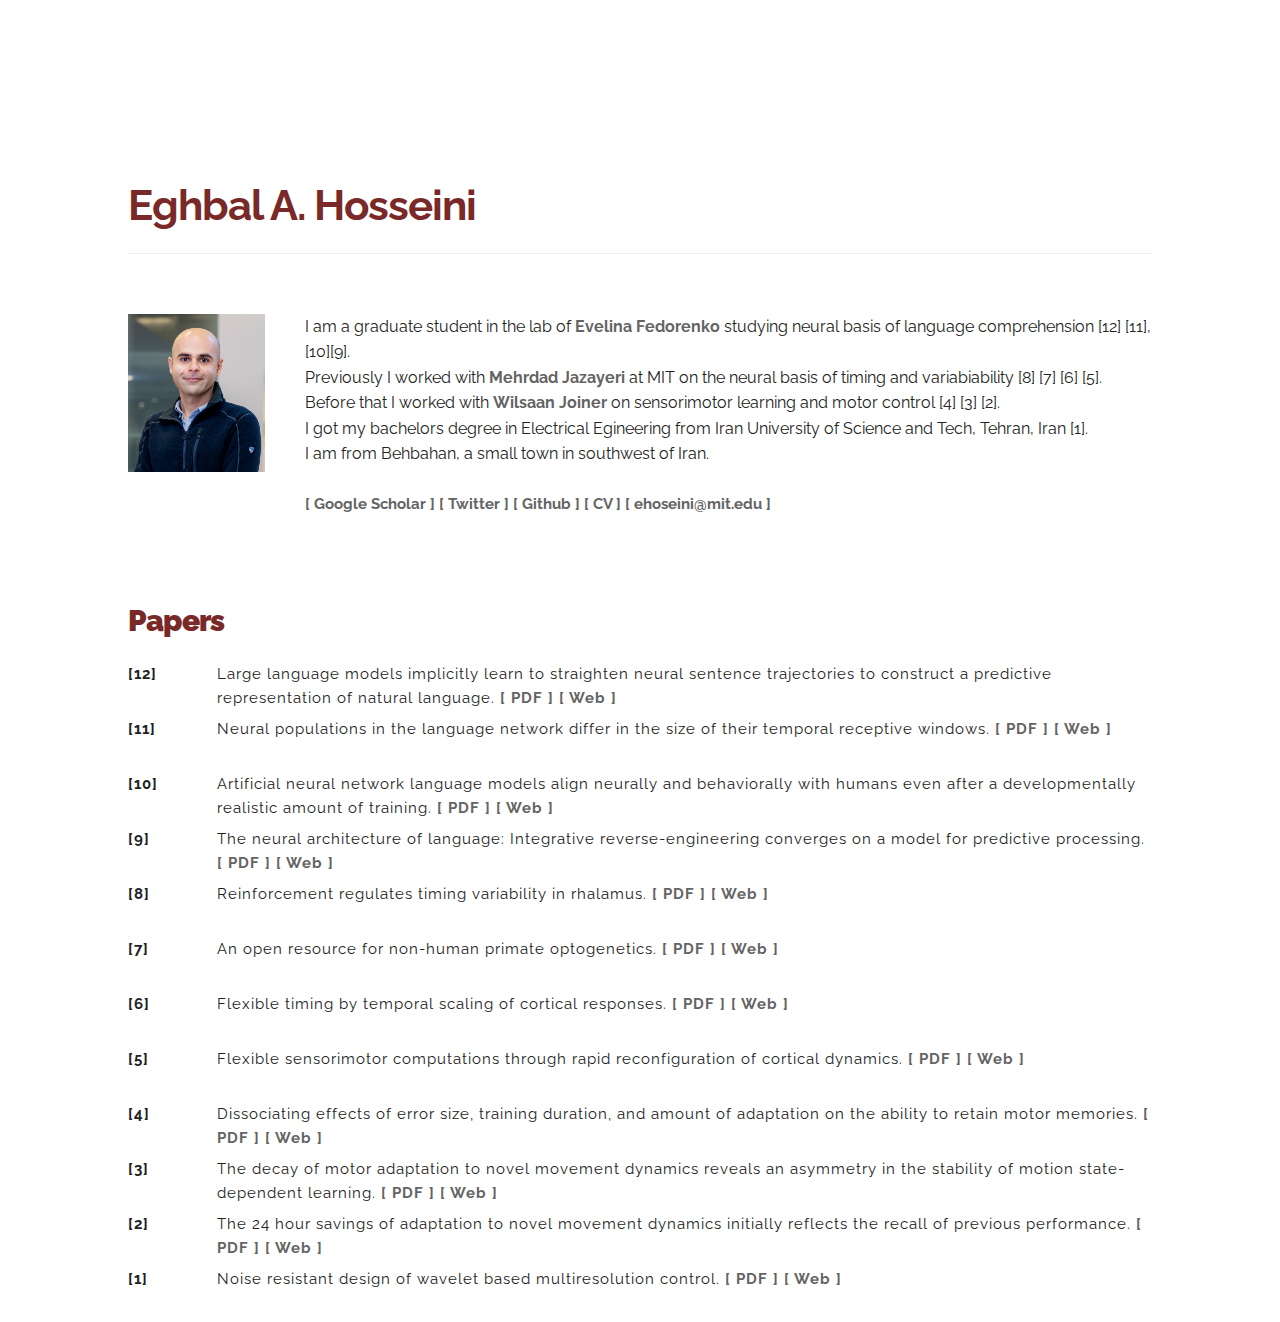
==== index.html @ d6a22d2b "bugfix" ====
<!DOCTYPE html>
<html lang="en">
<head>

  <!-- Basic Page Needs
  –––––––––––––––––––––––––––––––––––––––––––––––––– -->
  <meta charset="utf-8">
  <title>E.H.</title>
  <meta name="description" content="">
  <meta name="author" content="">

  <!-- Mobile Specific Metas
  –––––––––––––––––––––––––––––––––––––––––––––––––– -->
  <meta name="viewport" content="width=device-width, initial-scale=1">

  <!-- FONT
  –––––––––––––––––––––––––––––––––––––––––––––––––– -->
  <link href='//fonts.googleapis.com/css?family=Raleway:400,300,600' rel='stylesheet' type='text/css'>

  <!-- CSS
  –––––––––––––––––––––––––––––––––––––––––––––––––– -->
  <link rel="stylesheet" href="css/normalize.css">
  <link rel="stylesheet" href="css/skeleton.css">
  <link rel="stylesheet" href="css/custom.css">

  <!-- Scripts
  –––––––––––––––––––––––––––––––––––––––––––––––––– -->
  <script src="//ajax.googleapis.com/ajax/libs/jquery/2.1.1/jquery.min.js"></script>
  <script src="https://google-code-prettify.googlecode.com/svn/loader/run_prettify.js"></script>
  <link rel="stylesheet" href="css/github-prettify-theme.css">
  <script src="js/site.js"></script>

  <!-- Favicon
  –––––––––––––––––––––––––––––––––––––––––––––––––– -->
  <link rel="icon" type="image/png" href="dist/images/favicon.png">

</head>
<body class="code-snippets-visible">

  <!-- Primary Page Layout
  –––––––––––––––––––––––––––––––––––––––––––––––––– -->
 <div class="container">
    <section class="header">
      <h2 class="title">Eghbal A. Hosseini</h2>
	</section>
		<div class="docs-section" id="About me">
	 	<div class="row">
          <div class="two columns"> 
			  <img class="fix-img" style='height: 100%; width: 100%; object-fit: contain' src="images/my_pic.jpg">
		 </div>
          <div class="ten columns"><p style="font-size: 1.6rem"> I am a graduate student in the lab of <a href="https://mcgovern.mit.edu/profile/ev-fedorenko/"> <strong> Evelina Fedorenko </strong></a> studying neural basis of language comprehension &#91;12&#93 &#91;11&#93;,&#91;10&#93;&#91;9&#93;. <br>
			  Previously I worked with <a href="https://mcgovern.mit.edu/profile/mehrdad-jazayeri/"> <strong> Mehrdad Jazayeri </strong></a> at MIT on the neural basis of timing and variabiability &#91;8&#93; &#91;7&#93; &#91;6&#93; &#91;5&#93;.
			  <br> Before that I worked with <a href="https://neuroscience.ucdavis.edu/people/wilsaan-joiner"> <strong> Wilsaan Joiner</strong></a> on sensorimotor learning and motor control  &#91;4&#93; &#91;3&#93; &#91;2&#93;.<br>
			  I got my bachelors degree in Electrical Egineering from Iran University of Science and Tech, Tehran, Iran &#91;1&#93;. <br>
			  I am from Behbahan, a small town in southwest of Iran.  </p>
<!--<a href="#">anchors</a>, <strong>strong</strong>, <em>emphasis</em>, and <u>underline</u> are all obviously included -->
			  <p><a href="https://scholar.google.com/citations?user=JTZGsngAAAAJ&hl=en"> <strong> 	&#91; Google Scholar &#93; </strong> 	</a> 
			  			<a href="https://twitter.com/eghbal_hosseini"> <strong> 	&#91; Twitter &#93; </strong> 	</a> 
				  			  			<a href="https://github.com/eghbalhosseini?tab=repositories"> <strong> 	&#91; Github &#93; </strong> 	</a> 
			  		<a href="cv/CV_Eghbal-Hosseini_2024.pdf"> <strong> 	&#91; CV &#93; </strong> 	</a>
				  <a href="#"> <strong> 	&#91; ehoseini@mit.edu &#93; </strong> 	</a></p>

		 </div>
        </div>
	</div>
	<section class="section">
      <h4 class="title">Papers</h4>

		<!--<div class="section" id="Publications">
		<h2 class="title">Papers</h2> -->
	<div class="example-grid docs-example ">
		<!-- add another row here -->
				<div class="row">
			<div class="one columns"><strong> &#91;12&#93; </strong> </div>
			<div class="eleven columns">
				<p> Large language models implicitly learn to straighten neural sentence trajectories to construct a predictive  representation of natural language.
				<a href="pubs/Hosseini and Fedorenko 2023 - Large language models implicitly learn to  ... ectories to construct a predictive representation of natural language.pdf"> <strong> 	&#91; PDF &#93; </strong> 	</a>
			  			<a href="https://arxiv.org/pdf/2311.04930.pdf"> <strong> 	&#91; Web &#93; </strong> 	</a>
					</p>
			</div>
		</div>

		<div class="row">
			<div class="one columns"><strong> &#91;11&#93; </strong> </div>
			<div class="eleven columns">
				<p> Neural populations in the language network differ in the size of their temporal receptive windows.
				<a href="pubs/Regev-Fedorenko-neural populations in the language network differ in the size of their temporal receptive windows-biorxiv-2023.pdf"> <strong> 	&#91; PDF &#93; </strong> 	</a>
			  			<a href="https://www.biorxiv.org/content/10.1101/2022.12.30.522216v2"> <strong> 	&#91; Web &#93; </strong> 	</a>
					</p>
			</div>
		</div>

		<div class="row">
			<div class="one columns"><strong> &#91;10&#93; </strong> </div>
			<div class="eleven columns">
				<p> Artificial neural network language models align neurally and behaviorally with humans even after a developmentally realistic amount of training.
				<a href="pubs/Hosseini-Fedorenko-artificial neural network language models align neura ... ven after a developmentally realistic amount of training-biorxiv-2022.pdf"> <strong> 	&#91; PDF &#93; </strong> 	</a>
			  			<a href="https://www.biorxiv.org/content/10.1101/2022.12.30.522216v2"> <strong> 	&#91; Web &#93; </strong> 	</a>
					</p>
			</div>
		</div>

		<div class="row">
			<div class="one columns"><strong> &#91;9&#93; </strong> </div>
			<div class="eleven columns">
				<p> The neural architecture of language: Integrative reverse-engineering converges on a model for predictive processing. 
				<a href="pubs/Schrimpf et al.-the neural architecture of language - integrative modeling converges on predictive processing-proc natl acad sci u s a -2021.pdf"> <strong> 	&#91; PDF &#93; </strong> 	</a> 
			  			<a href="https://www.pnas.org/doi/10.1073/pnas.2105646118"> <strong> 	&#91; Web &#93; </strong> 	</a> 
					</p>
			</div>
		</div>
		<div class="row">
			<div class="one columns"> <strong> &#91;8&#93; </strong> </div>
			<div class="eleven columns">
				<p> Reinforcement regulates timing variability in rhalamus. 
									<a href="pubs/Wang et al.-reinforcement regulates timing variability in thalamus-elife-2020.pdf"> <strong> 	&#91; PDF &#93; </strong> 	</a> 
			  			<a href="reinforcement.html"> <strong> 	&#91; Web &#93; </strong> 	</a> 
				</p>
			</div>
		</div>
		<div class="row">
			<div class="one columns"> <strong> &#91;7&#93; </strong> </div>
			<div class="eleven columns">
				<p> An open resource for non-human primate optogenetics. 
									<a href="pubs/Tremblay et al.-an open resource for non-human primate optogenetics-neuron-2020.pdf"> <strong> 	&#91; PDF &#93; </strong> 	</a> 
			  			<a href="https://www.sciencedirect.com/science/article/pii/S0896627320307510?via%3Dihub"> <strong> 	&#91; Web &#93; </strong> 	</a> 
				</p>
			</div>
		</div>
		<div class="row">
				<div class="one columns"> <strong> &#91;6&#93; </strong> </div>
			<div class="eleven columns">
				<p> Flexible timing by temporal scaling of cortical responses. 
									<a href="pubs/Wang et al.-flexible timing by temporal scaling of cortical responses-nat neurosci -2018.pdf"> <strong> 	&#91; PDF &#93; </strong> 	</a> 
			  			<a href="https://www.nature.com/articles/s41593-017-0028-6"> <strong> 	&#91; Web &#93; </strong> 	</a> 
				</p>
			</div>
		</div>
		<div class="row">
			<div class="one columns"> <strong> &#91;5&#93; </strong> </div>
			<div class="eleven columns">
				<p> Flexible sensorimotor computations through rapid reconfiguration of cortical dynamics. 
									<a href="pubs/Remington et al.-flexible sensorimotor computations through rapid reconfiguration of cortical dynamics-neuron-2018.pdf"> <strong> 	&#91; PDF &#93; </strong> 	</a> 
			  			<a href="https://www.sciencedirect.com/science/article/pii/S0896627318304185?via%3Dihub"> <strong> 	&#91; Web &#93; </strong> 	</a> 
				</p>
			</div>
		</div>
		<div class="row">
			<div class="one columns"><strong> &#91;4&#93; </strong> </div>
			<div class="eleven columns">
				<p> Dissociating effects of error size, training duration, and amount of adaptation on the ability to retain motor memories. 
									<a href="pubs/Alhussein et al. 2019 - Dissociating effects of error size, training duration, and amount of adaptation on the ability to retain motor memories.pdf"> <strong> 	&#91; PDF &#93; </strong> 	</a> 
			  			<a href="https://journals.physiology.org/doi/full/10.1152/jn.00387.2018"> <strong> 	&#91; Web &#93; </strong> 	</a> 
				</p>
			</div>
		</div>
		<div class="row">
			<div class="one columns"> <strong> &#91;3&#93; </strong> </div>
			<div class="eleven columns">
				<p> The decay of motor adaptation to novel movement dynamics reveals an asymmetry in the stability of motion state-dependent learning. 
									<a href="pubs/Hosseini et al.-the decay of motor adaptation to novel movement dynamics ... e stability of motion state-dependent learning-plos comput biol -2017.pdf"> <strong> 	&#91; PDF &#93; </strong> 	</a> 
			  			<a href="https://journals.plos.org/ploscompbiol/article?id=10.1371/journal.pcbi.1005492"> <strong> 	&#91; Web &#93; </strong> 	</a> 
				</p>
			</div>
		</div>
		<div class="row">
			<div class="one columns"> <strong> &#91;2&#93; </strong> </div>
			<div class="eleven columns">
				<p> The 24 hour savings of adaptation to novel movement dynamics initially reflects the recall of previous performance. 
									<a href="pubs/Nguyen et al. 2019 - The 24-h savings of adaptation to novel movement dynamics initially reflects the recall of previous performance.pdf"> <strong> 	&#91; PDF &#93; </strong> 	</a> 
			  			<a href="https://journals.physiology.org/doi/full/10.1152/jn.00569.2018?rfr_dat=cr_pub++0pubmed&url_ver=Z39.88-2003&rfr_id=ori%3Arid%3Acrossref.org"> <strong> 	&#91; Web &#93; </strong> 	</a> 
				</p>
			</div>
		</div>
		<div class="row">
			<div class="one columns"> <strong> &#91;1&#93; </strong> </div>
			<div class="eleven columns">
				<p> Noise resistant design of wavelet based multiresolution control. 
									<a href="pubs/Hosseini and Sadjadian-noise resistant design of wavelet based multiresolution control-2015.pdf"> <strong> 	&#91; PDF &#93; </strong> 	</a> 
			  			<a href="https://ieeexplore.ieee.org/document/7172111"> <strong> 	&#91; Web &#93; </strong> 	</a> 
				</p>
			</div>
		</div>		
	</div>
	</section>
</div>

	


<!-- End Document
  –––––––––––––––––––––––––––––––––––––––––––––––––– -->
</body>
</html>
---- css/skeleton.css ----
/*
* Skeleton V2.0.4
* Copyright 2014, Dave Gamache
* www.getskeleton.com
* Free to use under the MIT license.
* http://www.opensource.org/licenses/mit-license.php
* 12/29/2014
*/


/* Table of contents
––––––––––––––––––––––––––––––––––––––––––––––––––
- Grid
- Base Styles
- Typography
- Links
- Buttons
- Forms
- Lists
- Code
- Tables
- Spacing
- Utilities
- Clearing
- Media Queries
*/


/* Grid
–––––––––––––––––––––––––––––––––––––––––––––––––– */
.container {
  position: relative;
  width: 100%;
  max-width: 960px;
  margin: 0 auto;
  padding: 0 10px;
  box-sizing: border-box; }
.column,
.columns {
  width: 100%;
  float: left;
  box-sizing: border-box; }

/* For devices larger than 400px */
@media (min-width: 400px) {
  .container {
    width: 85%;
    padding: 0; }
}

/* For devices larger than 550px */
@media (min-width: 550px) {
  .container {
    width: 80%; }
  .column,
  .columns {
    margin-left: 4%; }
  .column:first-child,
  .columns:first-child {
    margin-left: 0; }

  .one.column,
  .one.columns                    { width: 4.66666666667%; }
  .two.columns                    { width: 13.3333333333%; }
  .three.columns                  { width: 22%;            }
  .four.columns                   { width: 30.6666666667%; }
  .five.columns                   { width: 39.3333333333%; }
  .six.columns                    { width: 48%;            }
  .seven.columns                  { width: 56.6666666667%; }
  .eight.columns                  { width: 65.3333333333%; }
  .nine.columns                   { width: 74.0%;          }
  .ten.columns                    { width: 82.6666666667%; }
  .eleven.columns                 { width: 91.3333333333%; }
  .twelve.columns                 { width: 100%; margin-left: 0; }

  .one-third.column               { width: 30.6666666667%; }
  .two-thirds.column              { width: 65.3333333333%; }

  .one-half.column                { width: 48%; }

  /* Offsets */
  .offset-by-one.column,
  .offset-by-one.columns          { margin-left: 8.66666666667%; }
  .offset-by-two.column,
  .offset-by-two.columns          { margin-left: 17.3333333333%; }
  .offset-by-three.column,
  .offset-by-three.columns        { margin-left: 26%;            }
  .offset-by-four.column,
  .offset-by-four.columns         { margin-left: 34.6666666667%; }
  .offset-by-five.column,
  .offset-by-five.columns         { margin-left: 43.3333333333%; }
  .offset-by-six.column,
  .offset-by-six.columns          { margin-left: 52%;            }
  .offset-by-seven.column,
  .offset-by-seven.columns        { margin-left: 60.6666666667%; }
  .offset-by-eight.column,
  .offset-by-eight.columns        { margin-left: 69.3333333333%; }
  .offset-by-nine.column,
  .offset-by-nine.columns         { margin-left: 78.0%;          }
  .offset-by-ten.column,
  .offset-by-ten.columns          { margin-left: 86.6666666667%; }
  .offset-by-eleven.column,
  .offset-by-eleven.columns       { margin-left: 95.3333333333%; }

  .offset-by-one-third.column,
  .offset-by-one-third.columns    { margin-left: 34.6666666667%; }
  .offset-by-two-thirds.column,
  .offset-by-two-thirds.columns   { margin-left: 69.3333333333%; }

  .offset-by-one-half.column,
  .offset-by-one-half.columns     { margin-left: 52%; }

}


/* Base Styles
–––––––––––––––––––––––––––––––––––––––––––––––––– */
/* NOTE
html is set to 62.5% so that all the REM measurements throughout Skeleton
are based on 10px sizing. So basically 1.5rem = 15px :) */
html {
  font-size: 62.5%; }
body {
  font-size: 1.5em; /* currently ems cause chrome bug misinterpreting rems on body element */
  line-height: 1.6;
  font-weight: 400;
  font-family: "Raleway", "HelveticaNeue", "Helvetica Neue", Helvetica, Arial, sans-serif;
  color: #222; }


/* Typography
–––––––––––––––––––––––––––––––––––––––––––––––––– */
h1, h2, h3, h4, h5, h6 {
  margin-top: 0;
  margin-bottom: 2rem;
  font-weight: 300; }
h1 { font-size: 4.0rem; line-height: 1.2;  letter-spacing: -.1rem;}
h2 { font-size: 3.6rem; line-height: 1.25; letter-spacing: -.1rem; font-weight: 700; }
h3 { font-size: 3.0rem; line-height: 1.3;  letter-spacing: -.1rem; color: #7A2929 }
h4 { font-size: 2.4rem; line-height: 1.35; letter-spacing: -.08rem; font-weight: 900 }
h5 { font-size: 1.8rem; line-height: 1.5;  letter-spacing: -.05rem; }
h6 { font-size: 1.5rem; line-height: 1.6;  letter-spacing: 0; }

/* Larger than phablet */
@media (min-width: 550px) {
  h1 { font-size: 5.0rem; }
  h2 { font-size: 4.2rem; }
  h3 { font-size: 3.6rem; }
  h4 { font-size: 3.0rem; }
  h5 { font-size: 2.4rem; }
  h6 { font-size: 1.5rem; }
}

p {
  margin-top: 0; }


/* Links
–––––––––––––––––––––––––––––––––––––––––––––––––– */
a {
  color: #646464; }
a:link { text-decoration: none; }
a:visited { text-decoration: none; }
a:hover {
  color: #646464; }
a:active { text-decoration: none; }


/* Buttons
–––––––––––––––––––––––––––––––––––––––––––––––––– */
.button,
button,
input[type="submit"],
input[type="reset"],
input[type="button"] {
  display: inline-block;
  height: 38px;
  padding: 0 30px;
  color: #555;
  text-align: center;
  font-size: 11px;
  font-weight: 600;
  line-height: 38px;
  letter-spacing: .1rem;
  text-transform: uppercase;
  text-decoration: none;
  white-space: nowrap;
  background-color: transparent;
  border-radius: 4px;
  border: 1px solid #bbb;
  cursor: pointer;
  box-sizing: border-box; }
.button:hover,
button:hover,
input[type="submit"]:hover,
input[type="reset"]:hover,
input[type="button"]:hover,
.button:focus,
button:focus,
input[type="submit"]:focus,
input[type="reset"]:focus,
input[type="button"]:focus {
  color: #333;
  border-color: #888;
  outline: 0; }
.button.button-primary,
button.button-primary,
input[type="submit"].button-primary,
input[type="reset"].button-primary,
input[type="button"].button-primary {
  color: #FFF;
  background-color: #33C3F0;
  border-color: #33C3F0; }
.button.button-primary:hover,
button.button-primary:hover,
input[type="submit"].button-primary:hover,
input[type="reset"].button-primary:hover,
input[type="button"].button-primary:hover,
.button.button-primary:focus,
button.button-primary:focus,
input[type="submit"].button-primary:focus,
input[type="reset"].button-primary:focus,
input[type="button"].button-primary:focus {
  color: #FFF;
  background-color: #1EAEDB;
  border-color: #1EAEDB; }


/* Forms
–––––––––––––––––––––––––––––––––––––––––––––––––– */
input[type="email"],
input[type="number"],
input[type="search"],
input[type="text"],
input[type="tel"],
input[type="url"],
input[type="password"],
textarea,
select {
  height: 38px;
  padding: 6px 10px; /* The 6px vertically centers text on FF, ignored by Webkit */
  background-color: #fff;
  border: 1px solid #D1D1D1;
  border-radius: 4px;
  box-shadow: none;
  box-sizing: border-box; }
/* Removes awkward default styles on some inputs for iOS */
input[type="email"],
input[type="number"],
input[type="search"],
input[type="text"],
input[type="tel"],
input[type="url"],
input[type="password"],
textarea {
  -webkit-appearance: none;
     -moz-appearance: none;
          appearance: none; }
textarea {
  min-height: 65px;
  padding-top: 6px;
  padding-bottom: 6px; }
input[type="email"]:focus,
input[type="number"]:focus,
input[type="search"]:focus,
input[type="text"]:focus,
input[type="tel"]:focus,
input[type="url"]:focus,
input[type="password"]:focus,
textarea:focus,
select:focus {
  border: 1px solid #33C3F0;
  outline: 0; }
label,
legend {
  display: block;
  margin-bottom: .5rem;
  font-weight: 600; }
fieldset {
  padding: 0;
  border-width: 0; }
input[type="checkbox"],
input[type="radio"] {
  display: inline; }
label > .label-body {
  display: inline-block;
  margin-left: .5rem;
  font-weight: normal; }


/* Lists
–––––––––––––––––––––––––––––––––––––––––––––––––– */
ul {
  list-style: circle inside; }
ol {
  list-style: decimal inside; }
ol, ul {
  padding-left: 0;
  margin-top: 0; }
ul ul,
ul ol,
ol ol,
ol ul {
  margin: 1.5rem 0 1.5rem 3rem;
  font-size: 90%; }
li {
  margin-bottom: 1rem; }


/* Code
–––––––––––––––––––––––––––––––––––––––––––––––––– */
code {
  padding: .2rem .5rem;
  margin: 0 .2rem;
  font-size: 90%;
  white-space: nowrap;
  background: #F1F1F1;
  border: 1px solid #E1E1E1;
  border-radius: 4px; }
pre > code {
  display: block;
  padding: 1rem 1.5rem;
  white-space: pre; }


/* Tables
–––––––––––––––––––––––––––––––––––––––––––––––––– */
th,
td {
  padding: 12px 15px;
  text-align: left;
  border-bottom: 1px solid #E1E1E1; }
th:first-child,
td:first-child {
  padding-left: 0; }
th:last-child,
td:last-child {
  padding-right: 0; }


/* Spacing
–––––––––––––––––––––––––––––––––––––––––––––––––– */
button,
.button {
  margin-bottom: 1rem; }
input,
textarea,
select,
fieldset {
  margin-bottom: 1.5rem; }
pre,
blockquote,
dl,
figure,
table,
p,
ul,
ol,
form {
  margin-bottom: 2.5rem; }


/* Utilities
–––––––––––––––––––––––––––––––––––––––––––––––––– */
.u-full-width {
  width: 100%;
  box-sizing: border-box; }
.u-max-full-width {
  max-width: 100%;
  box-sizing: border-box; }
.u-pull-right {
  float: right; }
.u-pull-left {
  float: left; }


/* Misc
–––––––––––––––––––––––––––––––––––––––––––––––––– */
hr {
  margin-top: 3rem;
  margin-bottom: 3.5rem;
  border-width: 0;
  border-top: 1px solid #E1E1E1; }


/* Clearing
–––––––––––––––––––––––––––––––––––––––––––––––––– */

/* Self Clearing Goodness */
.container:after,
.row:after,
.u-cf {
  content: "";
  display: table;
  clear: both; }


/* Media Queries
–––––––––––––––––––––––––––––––––––––––––––––––––– */
/*
Note: The best way to structure the use of media queries is to create the queries
near the relevant code. For example, if you wanted to change the styles for buttons
on small devices, paste the mobile query code up in the buttons section and style it
there.
*/


/* Larger than mobile */
@media (min-width: 400px) {}

/* Larger than phablet (also point when grid becomes active) */
@media (min-width: 550px) {}

/* Larger than tablet */
@media (min-width: 750px) {}

/* Larger than desktop */
@media (min-width: 1000px) {}

/* Larger than Desktop HD */
@media (min-width: 1200px) {}
---- css/custom.css ----
.container {
  max-width: 1200px; }
.header {
  /*margin-top: 1rem; */
  text-align: left;
  font-weight: 800;
	font-size: 1.5rem;
  /*font-family: "Raleway";*/
  color: #7A2929;}

.section {
  /*margin-top: 1rem; */
  text-align: left;
  font-weight: 500;
	font-size: 1.5rem;
  /*font-family: "Raleway";*/
  color: #7A2929;}
.value-prop {
  margin-top: 1rem; }
.value-props {
  margin-top: 4rem;
  margin-bottom: 4rem; }
.docs-header {
  text-transform: uppercase;
  font-size: 1.4rem;
  letter-spacing: .2rem;
  font-weight: 400; }
.docs-section {
  border-top: 1px solid #eee;
  padding: 4rem 0;
  margin-bottom: 0;}
.value-img {
  display: block;
  text-align: center;
  margin: 2.5rem auto 0; }
.fix-img {
  display: block;
  text-align: center;
  margin: 0 rem auto 0; }
.example-grid .column,
.example-grid .columns {
  background: #FFFFFF;
  text-align: left;
  border-radius: 1px;
 /* font-size: 1.2rem;*/
  height: 40px;
  line-height: 15px;
  margin-bottom: .5rem;
/*  font-weight: 500; */
  letter-spacing: .1rem; 
 font-size: 1.5rem; /* currently ems cause chrome bug misinterpreting rems on body element */
  line-height: 1.6;
  font-weight: 400;
  font-family: "Raleway";
  color: #222;}

.pub-grid .columns {
  background: #FFFFFF;
  text-align: left;
  border-radius: 1px;
  font-size: 1.rem;
  height: 20px;
  line-height: 24px;
  margin-bottom: .5rem;
  font-weight: 500;
  letter-spacing: .1rem; }
.docs-example .row,
.docs-example.row,
.docs-example form {
  margin-bottom: 0; }
.docs-example h1,
.docs-example h2,
.docs-example h3,
.docs-example h4,
.docs-example h5,
.docs-example h6 {
  margin-bottom: 1rem; }
.heading-font-size {
  font-size: 1.2rem;
  color: #999;
  letter-spacing: normal; }
.code-example {
  margin-top: 1.5rem;
  margin-bottom: 0; }
.code-example-body {
  white-space: pre;
  word-wrap: break-word }
.example {
  position: relative; 
  margin-top: 4rem; }
.example-header {
  font-weight: 600;
  margin-top: 1.5rem;
  margin-bottom: .5rem; }
.example-description {
  margin-bottom: 1.5rem; }
.example-screenshot-wrapper {
  display: block;
  position: relative;
  overflow: hidden;
  border-radius: 6px;
  border: 1px solid #eee;
  height: 250px; }
.example-screenshot {
  width: 100%;
  height: auto; }
.example-screenshot.coming-soon {
  width: auto;
  position: absolute;
  background: #eee;
  top: 5px;
  right: 5px;
  bottom: 5px;
  left: 5px; }
.navbar {
  display: none; }

/* Larger than phone */
@media (min-width: 550px) {
  .header {
    margin-top: 18rem; }
  .value-props {
    margin-top: 9rem;
    margin-bottom: 7rem; }
  .value-img {
    margin-bottom: 1rem; }
  .example-grid .column,
  .example-grid .columns {
    margin-bottom: 1.5rem; }
  .docs-section {
    padding: 6rem 0; }
  .example-send-yourself-copy {
    float: right;
    margin-top: 12px; }
  .example-screenshot-wrapper {
    position: absolute;
    width: 48%;
    height: 100%;
    left: 0;
    max-height: none; }
}

/* Larger than tablet */
@media (min-width: 750px) {
  /* Navbar */
  .navbar + .docs-section {
    border-top-width: 0; }
  .navbar,
  .navbar-spacer {
    display: block;
    width: 100%;
    height: 6.5rem;
    background: #fff;
    z-index: 99;
    border-top: 1px solid #eee;
    border-bottom: 1px solid #eee; }
  .navbar-spacer {
    display: none; }
  .navbar > .container {
    width: 100%; }
  .navbar-list {
    list-style: none;
    margin-bottom: 0; }
  .navbar-item {
    position: relative;
    float: left;
    margin-bottom: 0; }
  .navbar-link {
    text-transform: uppercase;
    font-size: 11px;
    font-weight: 600;
    letter-spacing: .2rem;
    margin-right: 35px;
    text-decoration: none;
    line-height: 6.5rem;
    color: #222; }
  .navbar-link.active {
    color: #33C3F0; }
  .has-docked-nav .navbar {
    position: fixed;
    top: 0;
    left: 0; }
  .has-docked-nav .navbar-spacer {
    display: block; }
  /* Re-overiding the width 100% declaration to match size of % based container */
  .has-docked-nav .navbar > .container {
    width: 80%; }

  /* Popover */
  .popover.open {
    display: block;
  }
  .popover {
    display: none;
    position: absolute;
    top: 0;
    left: 0;
    background: #fff;
    border: 1px solid #eee;
    border-radius: 4px;
    top: 92%;
    left: -50%;
    -webkit-filter: drop-shadow(0 0 6px rgba(0,0,0,.1));
       -moz-filter: drop-shadow(0 0 6px rgba(0,0,0,.1));
            filter: drop-shadow(0 0 6px rgba(0,0,0,.1)); }
  .popover-item:first-child .popover-link:after, 
  .popover-item:first-child .popover-link:before {
    bottom: 100%;
    left: 50%;
    border: solid transparent;
    content: " ";
    height: 0;
    width: 0;
    position: absolute;
    pointer-events: none; }
  .popover-item:first-child .popover-link:after {
    border-color: rgba(255, 255, 255, 0);
    border-bottom-color: #fff;
    border-width: 10px;
    margin-left: -10px; }
  .popover-item:first-child .popover-link:before {
    border-color: rgba(238, 238, 238, 0);
    border-bottom-color: #eee;
    border-width: 11px;
    margin-left: -11px; }
  .popover-list {
    padding: 0;
    margin: 0;
    list-style: none; }
  .popover-item {
    padding: 0;
    margin: 0; }
  .popover-link {
    position: relative;
    color: #222;
    display: block;
    padding: 8px 20px;
    border-bottom: 1px solid #eee;
    text-decoration: none;
    text-transform: uppercase;
    font-size: 1.0rem;
    font-weight: 600;
    text-align: center;
    letter-spacing: .1rem; }
  .popover-item:first-child .popover-link {
    border-radius: 4px 4px 0 0; }
  .popover-item:last-child .popover-link {
    border-radius: 0 0 4px 4px;
    border-bottom-width: 0; }
  .popover-link:hover {
    color: #fff;
    background: #33C3F0; }
  .popover-link:hover,
  .popover-item:first-child .popover-link:hover:after {
    border-bottom-color: #33C3F0; }
}
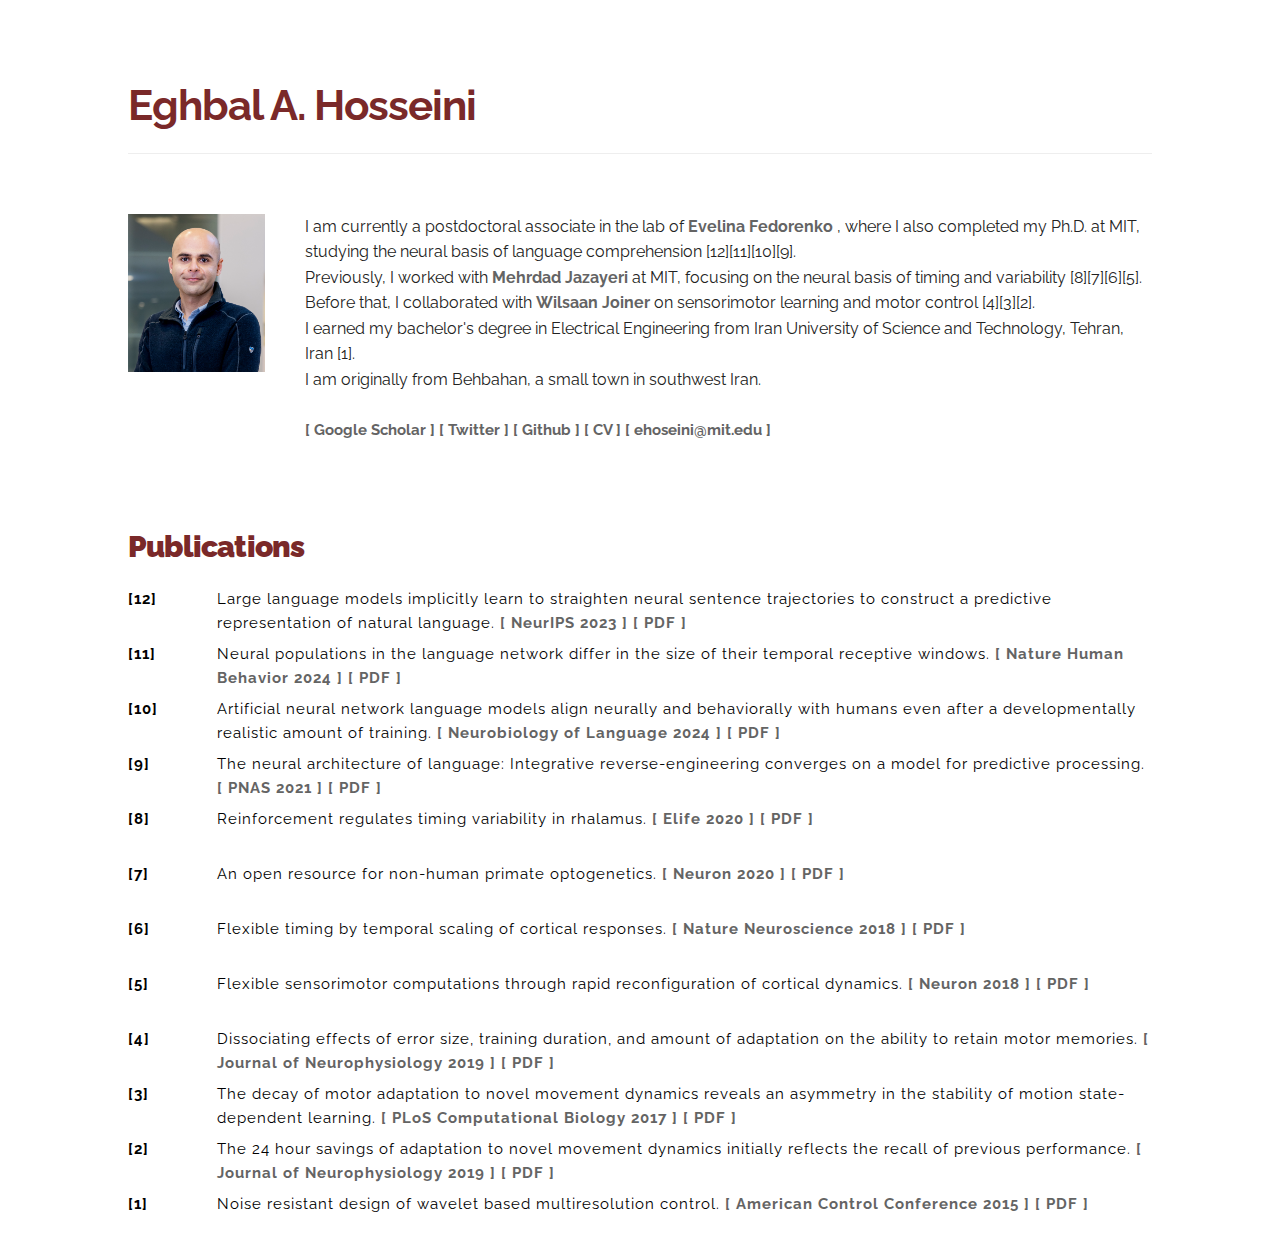
==== commit 0bf52625: "bugfix" ====
--- a/index.html
+++ b/index.html
@@ -49,23 +49,39 @@
           <div class="two columns"> 
 			  <img class="fix-img" style='height: 100%; width: 100%; object-fit: contain' src="images/my_pic.jpg">
 		 </div>
-          <div class="ten columns"><p style="font-size: 1.6rem"> I am a graduate student in the lab of <a href="https://mcgovern.mit.edu/profile/ev-fedorenko/"> <strong> Evelina Fedorenko </strong></a> studying neural basis of language comprehension &#91;12&#93 &#91;11&#93;,&#91;10&#93;&#91;9&#93;. <br>
-			  Previously I worked with <a href="https://mcgovern.mit.edu/profile/mehrdad-jazayeri/"> <strong> Mehrdad Jazayeri </strong></a> at MIT on the neural basis of timing and variabiability &#91;8&#93; &#91;7&#93; &#91;6&#93; &#91;5&#93;.
-			  <br> Before that I worked with <a href="https://neuroscience.ucdavis.edu/people/wilsaan-joiner"> <strong> Wilsaan Joiner</strong></a> on sensorimotor learning and motor control  &#91;4&#93; &#91;3&#93; &#91;2&#93;.<br>
-			  I got my bachelors degree in Electrical Egineering from Iran University of Science and Tech, Tehran, Iran &#91;1&#93;. <br>
-			  I am from Behbahan, a small town in southwest of Iran.  </p>
+          <div class="ten columns">
+			  <p style="font-size: 1.6rem">
+    I am currently a postdoctoral associate in the lab of
+    <a href="https://mcgovern.mit.edu/profile/ev-fedorenko/">
+      <strong> Evelina Fedorenko </strong>
+    </a>, where I also completed my Ph.D. at MIT, studying the neural basis of language comprehension &#91;12&#93;&#91;11&#93;&#91;10&#93;&#91;9&#93;.
+    <br>
+    Previously, I worked with
+    <a href="https://mcgovern.mit.edu/profile/mehrdad-jazayeri/">
+      <strong> Mehrdad Jazayeri </strong>
+    </a> at MIT, focusing on the neural basis of timing and variability &#91;8&#93;&#91;7&#93;&#91;6&#93;&#91;5&#93;.
+    <br>
+    Before that, I collaborated with
+    <a href="https://neuroscience.ucdavis.edu/people/wilsaan-joiner">
+      <strong> Wilsaan Joiner </strong>
+    </a> on sensorimotor learning and motor control &#91;4&#93;&#91;3&#93;&#91;2&#93;.
+    <br>
+    I earned my bachelor's degree in Electrical Engineering from Iran University of Science and Technology, Tehran, Iran &#91;1&#93;.
+    <br>
+    I am originally from Behbahan, a small town in southwest Iran.
+  </p>
+
 <!--<a href="#">anchors</a>, <strong>strong</strong>, <em>emphasis</em>, and <u>underline</u> are all obviously included -->
 			  <p><a href="https://scholar.google.com/citations?user=JTZGsngAAAAJ&hl=en"> <strong> 	&#91; Google Scholar &#93; </strong> 	</a> 
 			  			<a href="https://twitter.com/eghbal_hosseini"> <strong> 	&#91; Twitter &#93; </strong> 	</a> 
 				  			  			<a href="https://github.com/eghbalhosseini?tab=repositories"> <strong> 	&#91; Github &#93; </strong> 	</a> 
 			  		<a href="cv/CV_Eghbal-Hosseini_2024.pdf"> <strong> 	&#91; CV &#93; </strong> 	</a>
 				  <a href="#"> <strong> 	&#91; ehoseini@mit.edu &#93; </strong> 	</a></p>
-
 		 </div>
         </div>
 	</div>
 	<section class="section">
-      <h4 class="title">Papers</h4>
+      <h4 class="title">Publications</h4>
 
 		<!--<div class="section" id="Publications">
 		<h2 class="title">Papers</h2> -->
@@ -74,9 +90,9 @@
 				<div class="row">
 			<div class="one columns"><strong> &#91;12&#93; </strong> </div>
 			<div class="eleven columns">
-				<p> Large language models implicitly learn to straighten neural sentence trajectories to construct a predictive  representation of natural language.
+				<p> Large language models implicitly learn to straighten neural sentence trajectories to construct a predictive representation of natural language.
+					<a href="https://arxiv.org/pdf/2311.04930.pdf"> <strong> 	&#91; NeurIPS 2023 &#93; </strong> 	</a>
 				<a href="pubs/Hosseini and Fedorenko 2023 - Large language models implicitly learn to  ... ectories to construct a predictive representation of natural language.pdf"> <strong> 	&#91; PDF &#93; </strong> 	</a>
-			  			<a href="https://arxiv.org/pdf/2311.04930.pdf"> <strong> 	&#91; Web &#93; </strong> 	</a>
 					</p>
 			</div>
 		</div>
@@ -85,8 +101,9 @@
 			<div class="one columns"><strong> &#91;11&#93; </strong> </div>
 			<div class="eleven columns">
 				<p> Neural populations in the language network differ in the size of their temporal receptive windows.
+					<a href="https://www.biorxiv.org/content/10.1101/2022.12.30.522216v2"> <strong> 	&#91; Nature Human Behavior 2024 &#93; </strong> 	</a>
 				<a href="pubs/Regev-Fedorenko-neural populations in the language network differ in the size of their temporal receptive windows-biorxiv-2023.pdf"> <strong> 	&#91; PDF &#93; </strong> 	</a>
-			  			<a href="https://www.biorxiv.org/content/10.1101/2022.12.30.522216v2"> <strong> 	&#91; Web &#93; </strong> 	</a>
+
 					</p>
 			</div>
 		</div>
@@ -95,8 +112,9 @@
 			<div class="one columns"><strong> &#91;10&#93; </strong> </div>
 			<div class="eleven columns">
 				<p> Artificial neural network language models align neurally and behaviorally with humans even after a developmentally realistic amount of training.
+					<a href="https://www.biorxiv.org/content/10.1101/2022.12.30.522216v2"> <strong> 	&#91; Neurobiology of Language 2024 &#93; </strong> 	</a>
 				<a href="pubs/Hosseini-Fedorenko-artificial neural network language models align neura ... ven after a developmentally realistic amount of training-biorxiv-2022.pdf"> <strong> 	&#91; PDF &#93; </strong> 	</a>
-			  			<a href="https://www.biorxiv.org/content/10.1101/2022.12.30.522216v2"> <strong> 	&#91; Web &#93; </strong> 	</a>
+
 					</p>
 			</div>
 		</div>
@@ -104,81 +122,90 @@
 		<div class="row">
 			<div class="one columns"><strong> &#91;9&#93; </strong> </div>
 			<div class="eleven columns">
-				<p> The neural architecture of language: Integrative reverse-engineering converges on a model for predictive processing. 
+				<p> The neural architecture of language: Integrative reverse-engineering converges on a model for predictive processing.
+					<a href="https://www.pnas.org/doi/10.1073/pnas.2105646118"> <strong> 	&#91; PNAS 2021 &#93; </strong> 	</a>
 				<a href="pubs/Schrimpf et al.-the neural architecture of language - integrative modeling converges on predictive processing-proc natl acad sci u s a -2021.pdf"> <strong> 	&#91; PDF &#93; </strong> 	</a> 
-			  			<a href="https://www.pnas.org/doi/10.1073/pnas.2105646118"> <strong> 	&#91; Web &#93; </strong> 	</a> 
+
 					</p>
 			</div>
 		</div>
 		<div class="row">
 			<div class="one columns"> <strong> &#91;8&#93; </strong> </div>
 			<div class="eleven columns">
-				<p> Reinforcement regulates timing variability in rhalamus. 
-									<a href="pubs/Wang et al.-reinforcement regulates timing variability in thalamus-elife-2020.pdf"> <strong> 	&#91; PDF &#93; </strong> 	</a> 
-			  			<a href="reinforcement.html"> <strong> 	&#91; Web &#93; </strong> 	</a> 
+				<p> Reinforcement regulates timing variability in rhalamus.
+					<a href="reinforcement.html"> <strong> 	&#91; Elife 2020 &#93; </strong> 	</a>
+					<a href="pubs/Wang et al.-reinforcement regulates timing variability in thalamus-elife-2020.pdf"> <strong> 	&#91; PDF &#93; </strong> 	</a>
+
 				</p>
 			</div>
 		</div>
 		<div class="row">
 			<div class="one columns"> <strong> &#91;7&#93; </strong> </div>
 			<div class="eleven columns">
-				<p> An open resource for non-human primate optogenetics. 
+				<p> An open resource for non-human primate optogenetics.
+					<a href="https://www.sciencedirect.com/science/article/pii/S0896627320307510?via%3Dihub"> <strong> 	&#91; Neuron 2020 &#93; </strong> 	</a>
 									<a href="pubs/Tremblay et al.-an open resource for non-human primate optogenetics-neuron-2020.pdf"> <strong> 	&#91; PDF &#93; </strong> 	</a> 
-			  			<a href="https://www.sciencedirect.com/science/article/pii/S0896627320307510?via%3Dihub"> <strong> 	&#91; Web &#93; </strong> 	</a> 
+
 				</p>
 			</div>
 		</div>
 		<div class="row">
 				<div class="one columns"> <strong> &#91;6&#93; </strong> </div>
 			<div class="eleven columns">
-				<p> Flexible timing by temporal scaling of cortical responses. 
+				<p> Flexible timing by temporal scaling of cortical responses.
+					<a href="https://www.nature.com/articles/s41593-017-0028-6"> <strong> 	&#91; Nature Neuroscience 2018 &#93; </strong> 	</a>
 									<a href="pubs/Wang et al.-flexible timing by temporal scaling of cortical responses-nat neurosci -2018.pdf"> <strong> 	&#91; PDF &#93; </strong> 	</a> 
-			  			<a href="https://www.nature.com/articles/s41593-017-0028-6"> <strong> 	&#91; Web &#93; </strong> 	</a> 
+
 				</p>
 			</div>
 		</div>
 		<div class="row">
 			<div class="one columns"> <strong> &#91;5&#93; </strong> </div>
 			<div class="eleven columns">
-				<p> Flexible sensorimotor computations through rapid reconfiguration of cortical dynamics. 
+				<p> Flexible sensorimotor computations through rapid reconfiguration of cortical dynamics.
+					<a href="https://www.sciencedirect.com/science/article/pii/S0896627318304185?via%3Dihub"> <strong> 	&#91; Neuron 2018 &#93; </strong> 	</a>
 									<a href="pubs/Remington et al.-flexible sensorimotor computations through rapid reconfiguration of cortical dynamics-neuron-2018.pdf"> <strong> 	&#91; PDF &#93; </strong> 	</a> 
-			  			<a href="https://www.sciencedirect.com/science/article/pii/S0896627318304185?via%3Dihub"> <strong> 	&#91; Web &#93; </strong> 	</a> 
+
 				</p>
 			</div>
 		</div>
 		<div class="row">
 			<div class="one columns"><strong> &#91;4&#93; </strong> </div>
 			<div class="eleven columns">
-				<p> Dissociating effects of error size, training duration, and amount of adaptation on the ability to retain motor memories. 
+				<p> Dissociating effects of error size, training duration, and amount of adaptation on the ability to retain motor memories.
+					<a href="https://journals.physiology.org/doi/full/10.1152/jn.00387.2018"> <strong> 	&#91; Journal of Neurophysiology 2019 &#93; </strong> 	</a>
 									<a href="pubs/Alhussein et al. 2019 - Dissociating effects of error size, training duration, and amount of adaptation on the ability to retain motor memories.pdf"> <strong> 	&#91; PDF &#93; </strong> 	</a> 
-			  			<a href="https://journals.physiology.org/doi/full/10.1152/jn.00387.2018"> <strong> 	&#91; Web &#93; </strong> 	</a> 
+
 				</p>
 			</div>
 		</div>
 		<div class="row">
 			<div class="one columns"> <strong> &#91;3&#93; </strong> </div>
 			<div class="eleven columns">
-				<p> The decay of motor adaptation to novel movement dynamics reveals an asymmetry in the stability of motion state-dependent learning. 
+				<p> The decay of motor adaptation to novel movement dynamics reveals an asymmetry in the stability of motion state-dependent learning.
+					<a href="https://journals.plos.org/ploscompbiol/article?id=10.1371/journal.pcbi.1005492"> <strong> 	&#91; PLoS Computational Biology 2017 &#93; </strong> 	</a>
 									<a href="pubs/Hosseini et al.-the decay of motor adaptation to novel movement dynamics ... e stability of motion state-dependent learning-plos comput biol -2017.pdf"> <strong> 	&#91; PDF &#93; </strong> 	</a> 
-			  			<a href="https://journals.plos.org/ploscompbiol/article?id=10.1371/journal.pcbi.1005492"> <strong> 	&#91; Web &#93; </strong> 	</a> 
+
 				</p>
 			</div>
 		</div>
 		<div class="row">
 			<div class="one columns"> <strong> &#91;2&#93; </strong> </div>
 			<div class="eleven columns">
-				<p> The 24 hour savings of adaptation to novel movement dynamics initially reflects the recall of previous performance. 
+				<p> The 24 hour savings of adaptation to novel movement dynamics initially reflects the recall of previous performance.
+					<a href="https://journals.physiology.org/doi/full/10.1152/jn.00569.2018?rfr_dat=cr_pub++0pubmed&url_ver=Z39.88-2003&rfr_id=ori%3Arid%3Acrossref.org"> <strong> 	&#91; Journal of Neurophysiology 2019 &#93; </strong> 	</a>
 									<a href="pubs/Nguyen et al. 2019 - The 24-h savings of adaptation to novel movement dynamics initially reflects the recall of previous performance.pdf"> <strong> 	&#91; PDF &#93; </strong> 	</a> 
-			  			<a href="https://journals.physiology.org/doi/full/10.1152/jn.00569.2018?rfr_dat=cr_pub++0pubmed&url_ver=Z39.88-2003&rfr_id=ori%3Arid%3Acrossref.org"> <strong> 	&#91; Web &#93; </strong> 	</a> 
+
 				</p>
 			</div>
 		</div>
 		<div class="row">
 			<div class="one columns"> <strong> &#91;1&#93; </strong> </div>
 			<div class="eleven columns">
-				<p> Noise resistant design of wavelet based multiresolution control. 
+				<p> Noise resistant design of wavelet based multiresolution control.
+					<a href="https://ieeexplore.ieee.org/document/7172111"> <strong> 	&#91; American Control Conference 2015 &#93; </strong> 	</a>
 									<a href="pubs/Hosseini and Sadjadian-noise resistant design of wavelet based multiresolution control-2015.pdf"> <strong> 	&#91; PDF &#93; </strong> 	</a> 
-			  			<a href="https://ieeexplore.ieee.org/document/7172111"> <strong> 	&#91; Web &#93; </strong> 	</a> 
+
 				</p>
 			</div>
 		</div>		
--- a/css/custom.css
+++ b/css/custom.css
@@ -36,7 +36,9 @@
 .fix-img {
   display: block;
   text-align: center;
-  margin: 0 rem auto 0; }
+  margin: 0
+  /*rem auto 0; */
+}
 .example-grid .column,
 .example-grid .columns {
   background: #FFFFFF;
@@ -52,13 +54,13 @@
   line-height: 1.6;
   font-weight: 400;
   font-family: "Raleway";
-  color: #222;}
+  color: #000000;}
 
 .pub-grid .columns {
   background: #FFFFFF;
   text-align: left;
   border-radius: 1px;
-  font-size: 1.rem;
+  font-size: 1.2rem;
   height: 20px;
   line-height: 24px;
   margin-bottom: .5rem;
@@ -77,7 +79,7 @@
   margin-bottom: 1rem; }
 .heading-font-size {
   font-size: 1.2rem;
-  color: #999;
+  color: #3a3a3a;
   letter-spacing: normal; }
 .code-example {
   margin-top: 1.5rem;
@@ -118,7 +120,9 @@
 /* Larger than phone */
 @media (min-width: 550px) {
   .header {
-    margin-top: 18rem; }
+    margin-top: 8rem;
+    margin-left: auto; /* Center the header horizontally */
+    margin-right: auto; /* Center the header horizontally */}
   .value-props {
     margin-top: 9rem;
     margin-bottom: 7rem; }
@@ -167,7 +171,7 @@
     margin-bottom: 0; }
   .navbar-link {
     text-transform: uppercase;
-    font-size: 11px;
+    font-size: 14px;
     font-weight: 600;
     letter-spacing: .2rem;
     margin-right: 35px;
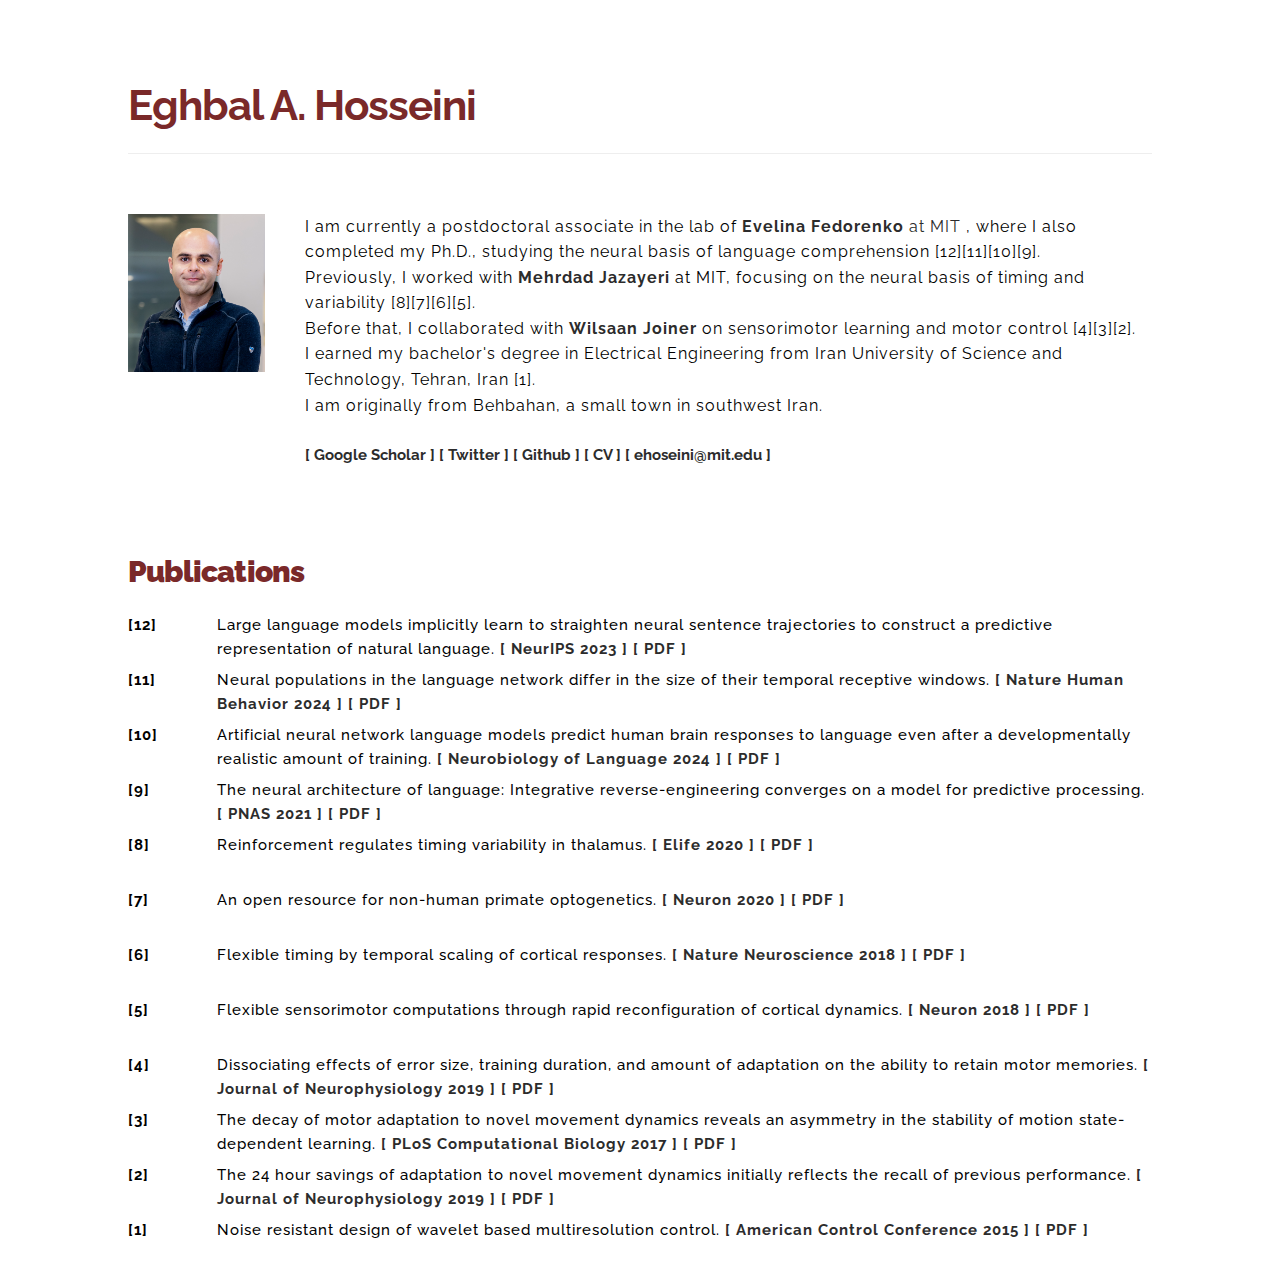
==== commit d67eca90: "changing margins" ====
--- a/index.html
+++ b/index.html
@@ -30,7 +30,6 @@
   <script src="https://google-code-prettify.googlecode.com/svn/loader/run_prettify.js"></script>
   <link rel="stylesheet" href="css/github-prettify-theme.css">
   <script src="js/site.js"></script>
-
   <!-- Favicon
   –––––––––––––––––––––––––––––––––––––––––––––––––– -->
   <link rel="icon" type="image/png" href="dist/images/favicon.png">
@@ -50,11 +49,11 @@
 			  <img class="fix-img" style='height: 100%; width: 100%; object-fit: contain' src="images/my_pic.jpg">
 		 </div>
           <div class="ten columns">
-			  <p style="font-size: 1.6rem">
+			  <p style="font-size: 1.6rem; letter-spacing: 0.1rem;">
     I am currently a postdoctoral associate in the lab of
-    <a href="https://mcgovern.mit.edu/profile/ev-fedorenko/">
-      <strong> Evelina Fedorenko </strong>
-    </a>, where I also completed my Ph.D. at MIT, studying the neural basis of language comprehension &#91;12&#93;&#91;11&#93;&#91;10&#93;&#91;9&#93;.
+    <a href="https://www.evlab.mit.edu">
+      <strong> Evelina Fedorenko </strong> at MIT
+    </a>, where I also completed my Ph.D., studying the neural basis of language comprehension &#91;12&#93;&#91;11&#93;&#91;10&#93;&#91;9&#93;.
     <br>
     Previously, I worked with
     <a href="https://mcgovern.mit.edu/profile/mehrdad-jazayeri/">
@@ -91,7 +90,7 @@
 			<div class="one columns"><strong> &#91;12&#93; </strong> </div>
 			<div class="eleven columns">
 				<p> Large language models implicitly learn to straighten neural sentence trajectories to construct a predictive representation of natural language.
-					<a href="https://arxiv.org/pdf/2311.04930.pdf"> <strong> 	&#91; NeurIPS 2023 &#93; </strong> 	</a>
+					<a href="https://proceedings.neurips.cc/paper_files/paper/2023/hash/88dddaf430b5bc38ab8228902bb61821-Abstract-Conference.html"> <strong> 	&#91; NeurIPS 2023 &#93; </strong> 	</a>
 				<a href="pubs/Hosseini and Fedorenko 2023 - Large language models implicitly learn to  ... ectories to construct a predictive representation of natural language.pdf"> <strong> 	&#91; PDF &#93; </strong> 	</a>
 					</p>
 			</div>
@@ -111,8 +110,8 @@
 		<div class="row">
 			<div class="one columns"><strong> &#91;10&#93; </strong> </div>
 			<div class="eleven columns">
-				<p> Artificial neural network language models align neurally and behaviorally with humans even after a developmentally realistic amount of training.
-					<a href="https://www.biorxiv.org/content/10.1101/2022.12.30.522216v2"> <strong> 	&#91; Neurobiology of Language 2024 &#93; </strong> 	</a>
+				<p> Artificial neural network language models predict human brain responses to language even after a developmentally realistic amount of training.
+					<a href="https://direct.mit.edu/nol/article/5/1/43/119156/Artificial-Neural-Network-Language-Models-Predict"> <strong> 	&#91; Neurobiology of Language 2024 &#93; </strong> 	</a>
 				<a href="pubs/Hosseini-Fedorenko-artificial neural network language models align neura ... ven after a developmentally realistic amount of training-biorxiv-2022.pdf"> <strong> 	&#91; PDF &#93; </strong> 	</a>
 
 					</p>
@@ -132,8 +131,8 @@
 		<div class="row">
 			<div class="one columns"> <strong> &#91;8&#93; </strong> </div>
 			<div class="eleven columns">
-				<p> Reinforcement regulates timing variability in rhalamus.
-					<a href="reinforcement.html"> <strong> 	&#91; Elife 2020 &#93; </strong> 	</a>
+				<p> Reinforcement regulates timing variability in thalamus.
+					<a href="https://elifesciences.org/articles/55872#content."> <strong> 	&#91; Elife 2020 &#93; </strong> 	</a>
 					<a href="pubs/Wang et al.-reinforcement regulates timing variability in thalamus-elife-2020.pdf"> <strong> 	&#91; PDF &#93; </strong> 	</a>
 
 				</p>
--- a/css/skeleton.css
+++ b/css/skeleton.css
@@ -125,7 +125,7 @@
   line-height: 1.6;
   font-weight: 400;
   font-family: "Raleway", "HelveticaNeue", "Helvetica Neue", Helvetica, Arial, sans-serif;
-  color: #222; }
+  color: #000000; }
 
 
 /* Typography
@@ -139,7 +139,7 @@
 h3 { font-size: 3.0rem; line-height: 1.3;  letter-spacing: -.1rem; color: #7A2929 }
 h4 { font-size: 2.4rem; line-height: 1.35; letter-spacing: -.08rem; font-weight: 900 }
 h5 { font-size: 1.8rem; line-height: 1.5;  letter-spacing: -.05rem; }
-h6 { font-size: 1.5rem; line-height: 1.6;  letter-spacing: 0; }
+h6 { font-size: 1.5rem; line-height: 1.6;  letter-spacing: .1rem; }
 
 /* Larger than phablet */
 @media (min-width: 550px) {
@@ -158,11 +158,11 @@
 /* Links
 –––––––––––––––––––––––––––––––––––––––––––––––––– */
 a {
-  color: #646464; }
+  color: #2c2c2c; }
 a:link { text-decoration: none; }
 a:visited { text-decoration: none; }
 a:hover {
-  color: #646464; }
+  color: #2c2c2c; }
 a:active { text-decoration: none; }
 
 
--- a/css/custom.css
+++ b/css/custom.css
@@ -13,7 +13,7 @@
   text-align: left;
   font-weight: 500;
 	font-size: 1.5rem;
-  /*font-family: "Raleway";*/
+  font-family: "Raleway";
   color: #7A2929;}
 .value-prop {
   margin-top: 1rem; }
@@ -22,7 +22,7 @@
   margin-bottom: 4rem; }
 .docs-header {
   text-transform: uppercase;
-  font-size: 1.4rem;
+  font-size: 1.5rem;
   letter-spacing: .2rem;
   font-weight: 400; }
 .docs-section {
@@ -44,15 +44,15 @@
   background: #FFFFFF;
   text-align: left;
   border-radius: 1px;
- /* font-size: 1.2rem;*/
+  font-size: 1.5rem;
   height: 40px;
   line-height: 15px;
   margin-bottom: .5rem;
 /*  font-weight: 500; */
-  letter-spacing: .1rem; 
+  letter-spacing: .1rem;
  font-size: 1.5rem; /* currently ems cause chrome bug misinterpreting rems on body element */
   line-height: 1.6;
-  font-weight: 400;
+  font-weight: 500;
   font-family: "Raleway";
   color: #000000;}
 
@@ -60,7 +60,7 @@
   background: #FFFFFF;
   text-align: left;
   border-radius: 1px;
-  font-size: 1.2rem;
+  font-size: 1.5rem;
   height: 20px;
   line-height: 24px;
   margin-bottom: .5rem;
@@ -78,8 +78,8 @@
 .docs-example h6 {
   margin-bottom: 1rem; }
 .heading-font-size {
-  font-size: 1.2rem;
-  color: #3a3a3a;
+  font-size: 1.5rem;
+  color: #0c0c0c;
   letter-spacing: normal; }
 .code-example {
   margin-top: 1.5rem;
@@ -171,7 +171,7 @@
     margin-bottom: 0; }
   .navbar-link {
     text-transform: uppercase;
-    font-size: 14px;
+   font-size: 1.5rem;
     font-weight: 600;
     letter-spacing: .2rem;
     margin-right: 35px;
@@ -242,7 +242,7 @@
     border-bottom: 1px solid #eee;
     text-decoration: none;
     text-transform: uppercase;
-    font-size: 1.0rem;
+    font-size: 1.5rem;
     font-weight: 600;
     text-align: center;
     letter-spacing: .1rem; }
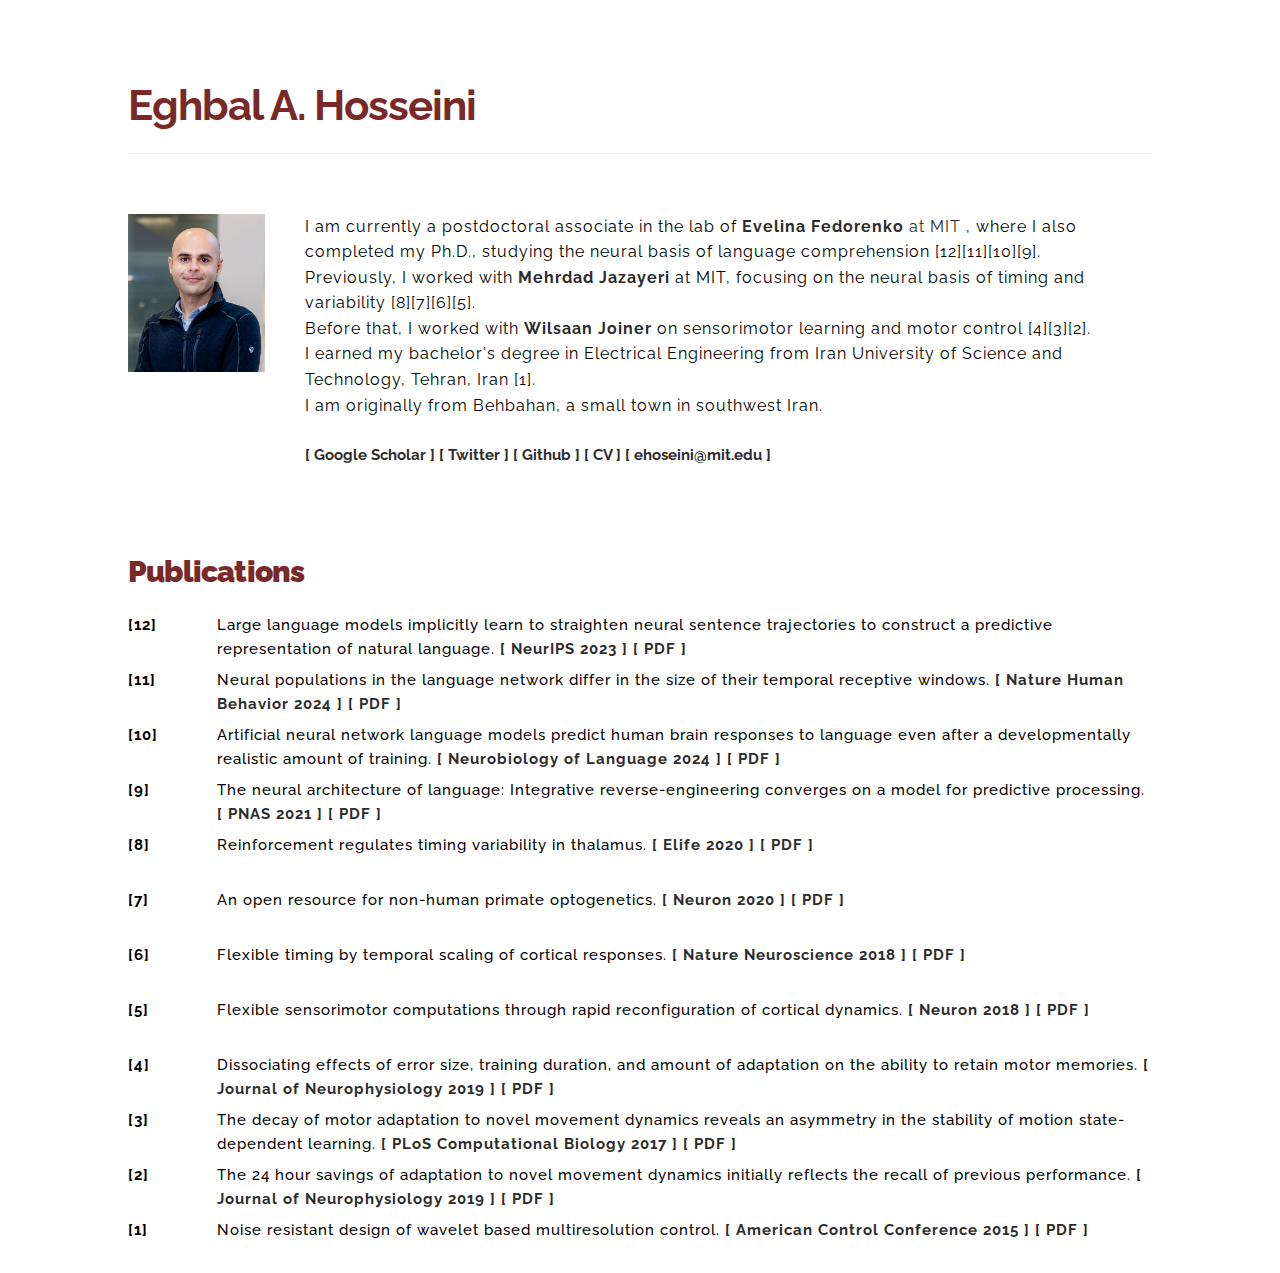
==== commit 1c2656aa: "text edits" ====
--- a/index.html
+++ b/index.html
@@ -60,7 +60,7 @@
       <strong> Mehrdad Jazayeri </strong>
     </a> at MIT, focusing on the neural basis of timing and variability &#91;8&#93;&#91;7&#93;&#91;6&#93;&#91;5&#93;.
     <br>
-    Before that, I collaborated with
+    Before that, I worked with
     <a href="https://neuroscience.ucdavis.edu/people/wilsaan-joiner">
       <strong> Wilsaan Joiner </strong>
     </a> on sensorimotor learning and motor control &#91;4&#93;&#91;3&#93;&#91;2&#93;.
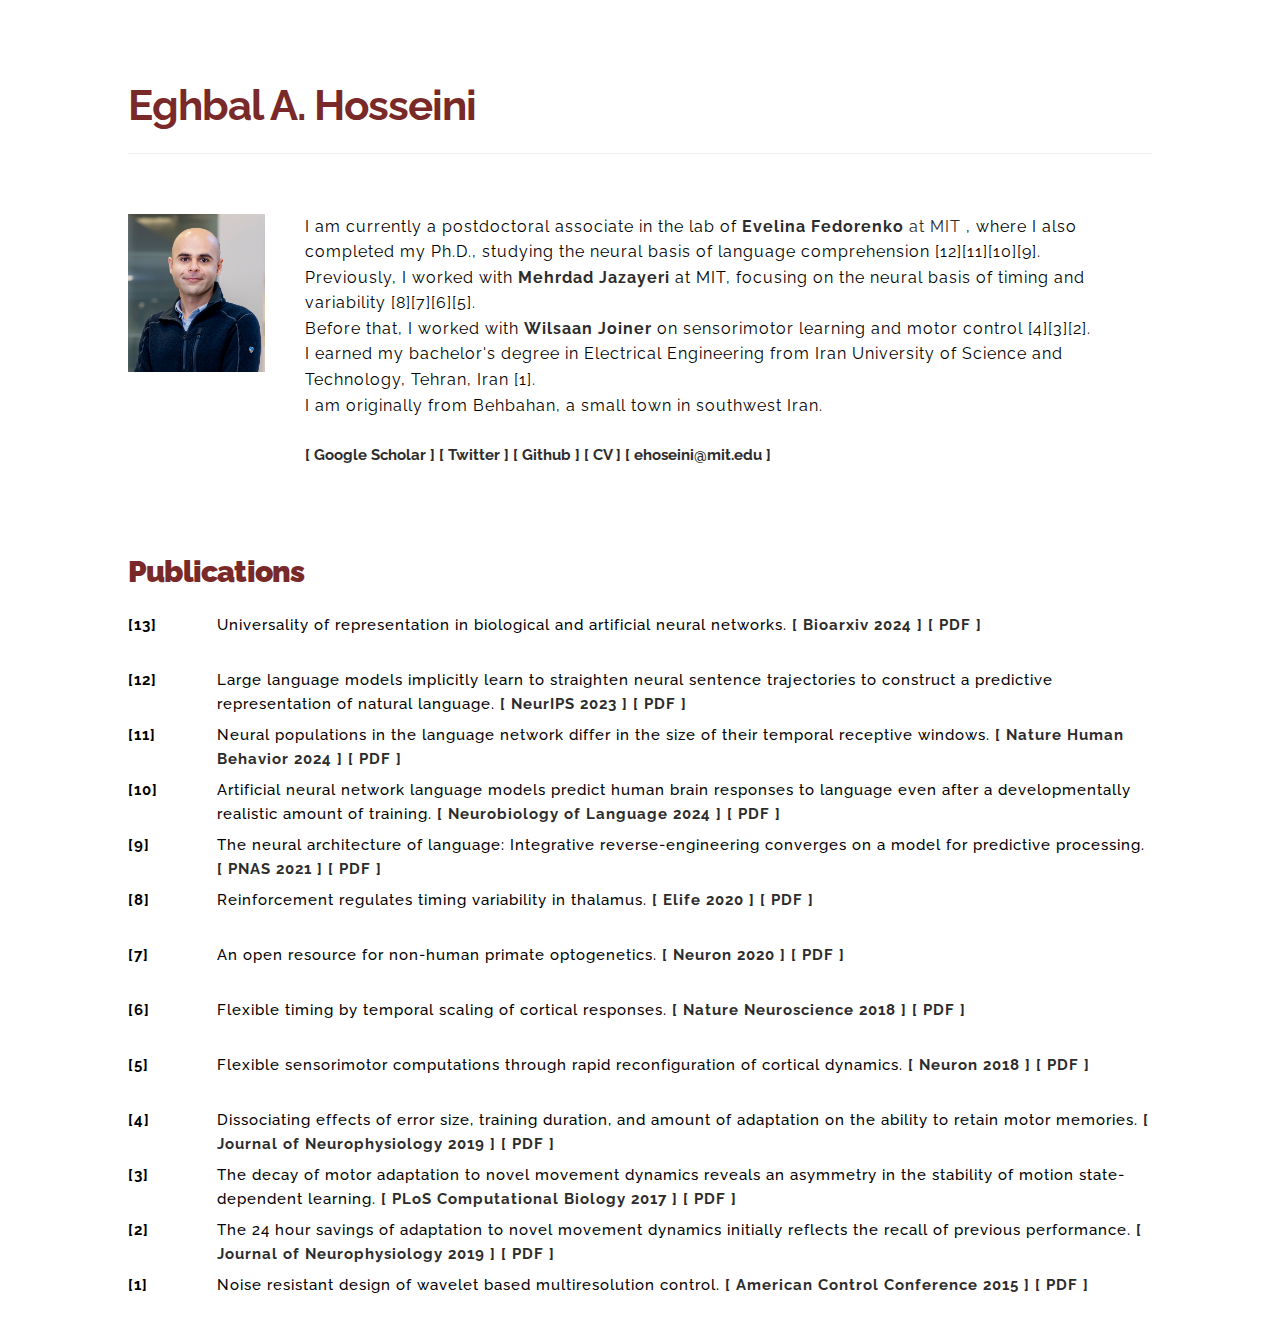
==== commit a4700a98: "adding new paper" ====
--- a/index.html
+++ b/index.html
@@ -86,7 +86,17 @@
 		<h2 class="title">Papers</h2> -->
 	<div class="example-grid docs-example ">
 		<!-- add another row here -->
-				<div class="row">
+		<div class="row">
+			<div class="one columns"><strong> &#91;13&#93; </strong> </div>
+			<div class="eleven columns">
+				<p> Universality of representation in biological and artificial neural networks.
+					<a href="https://www.biorxiv.org/content/10.1101/2024.12.26.629294v1.full"> <strong> 	&#91; Bioarxiv 2024 &#93; </strong> 	</a>
+				<a href="pubs/Hosseini-Fedorenko-universality of representation in biological and artificial neural networks-biorxiv-2024.pdf"> <strong> 	&#91; PDF &#93; </strong> 	</a>
+					</p>
+			</div>
+		</div>
+
+		<div class="row">
 			<div class="one columns"><strong> &#91;12&#93; </strong> </div>
 			<div class="eleven columns">
 				<p> Large language models implicitly learn to straighten neural sentence trajectories to construct a predictive representation of natural language.
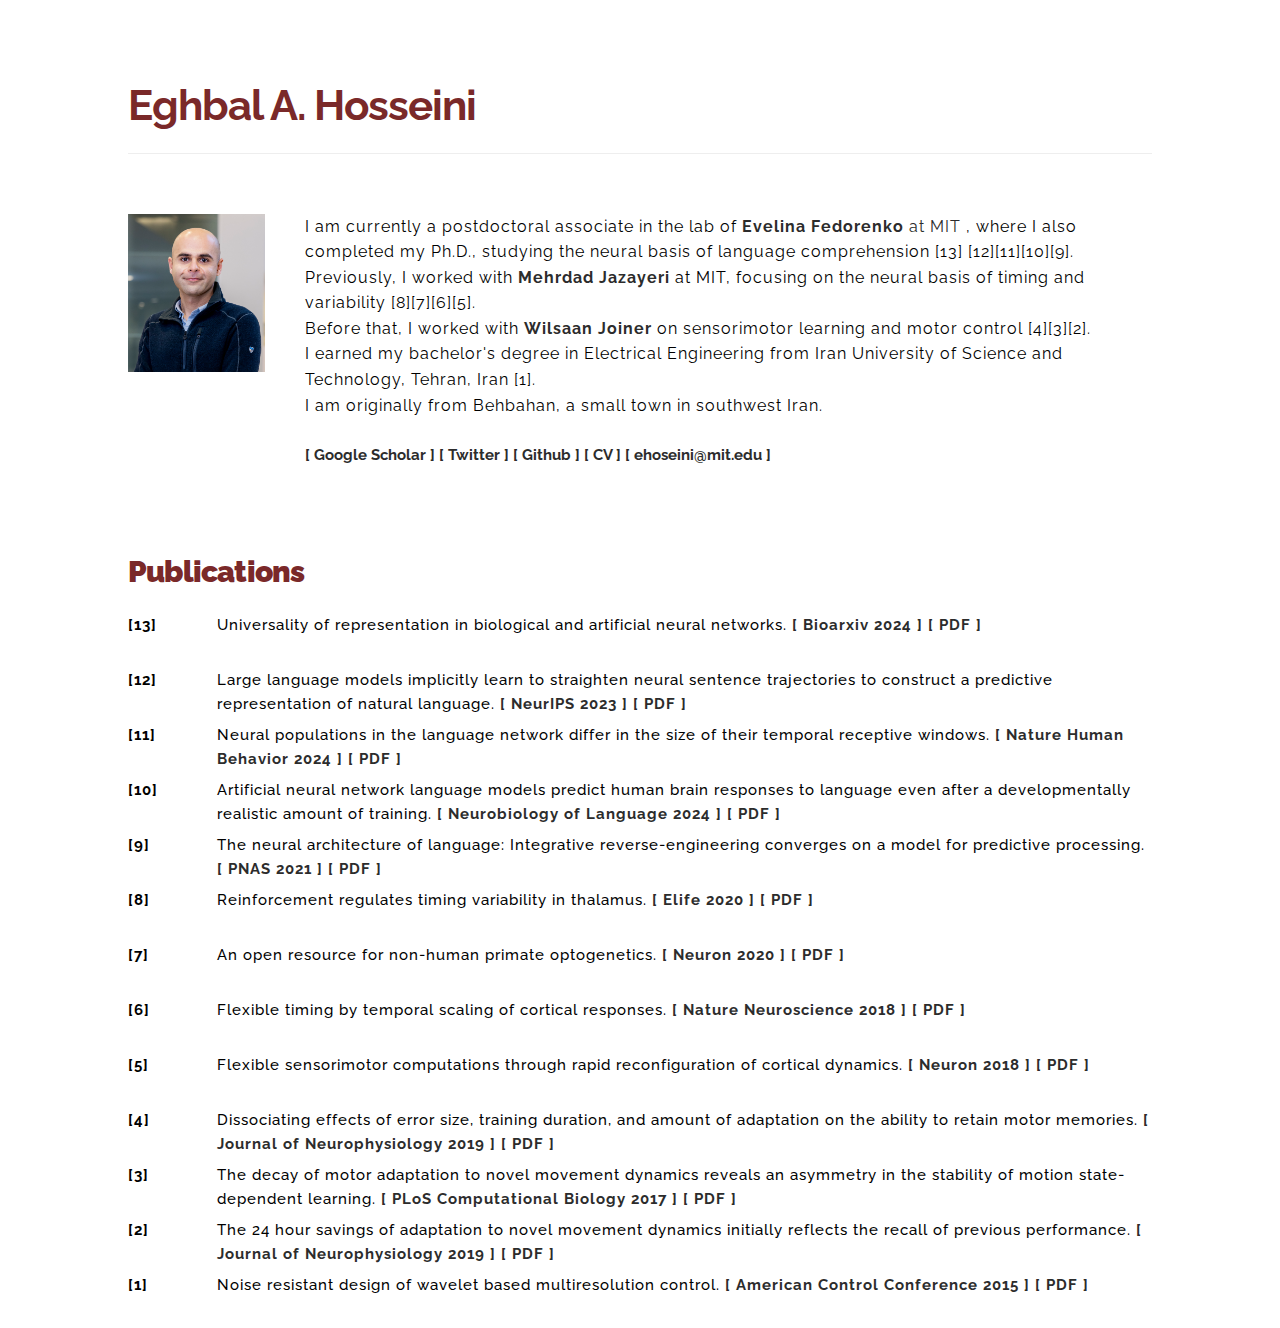
==== commit 358bb277: "adding new paper" ====
--- a/index.html
+++ b/index.html
@@ -53,7 +53,7 @@
     I am currently a postdoctoral associate in the lab of
     <a href="https://www.evlab.mit.edu">
       <strong> Evelina Fedorenko </strong> at MIT
-    </a>, where I also completed my Ph.D., studying the neural basis of language comprehension &#91;12&#93;&#91;11&#93;&#91;10&#93;&#91;9&#93;.
+    </a>, where I also completed my Ph.D., studying the neural basis of language comprehension &#91;13&#93 &#91;12&#93;&#91;11&#93;&#91;10&#93;&#91;9&#93;.
     <br>
     Previously, I worked with
     <a href="https://mcgovern.mit.edu/profile/mehrdad-jazayeri/">
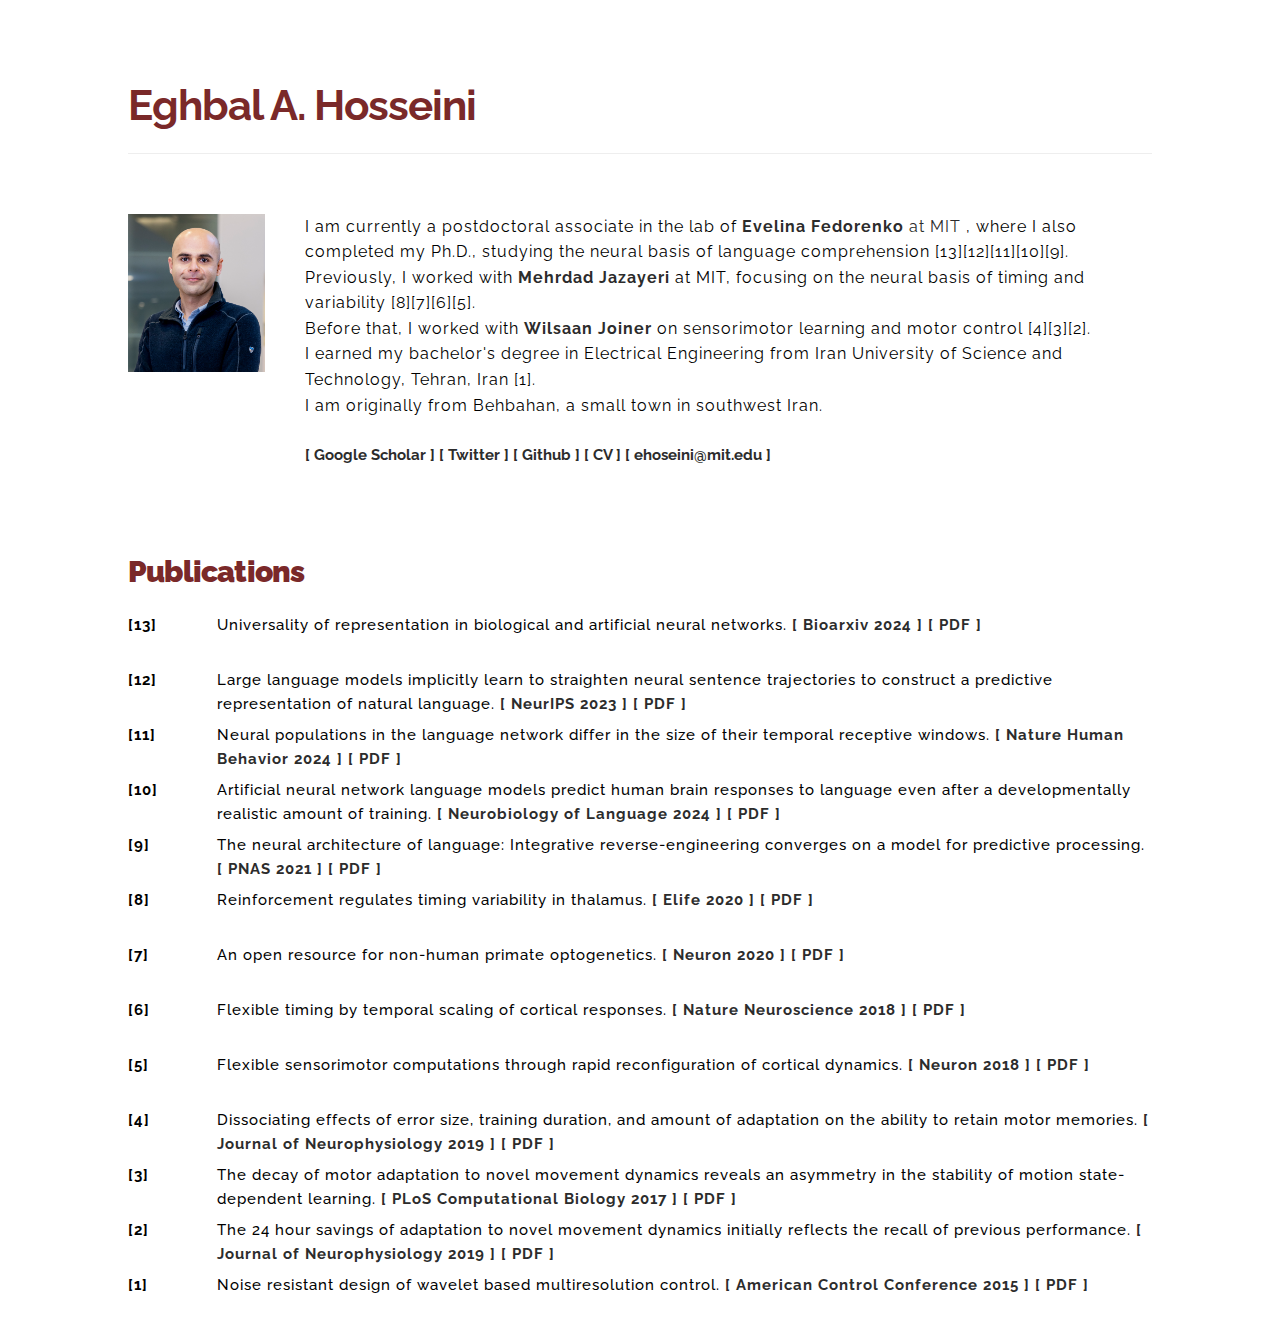
==== commit 3fbc6dfd: "adding new paper" ====
--- a/index.html
+++ b/index.html
@@ -53,7 +53,7 @@
     I am currently a postdoctoral associate in the lab of
     <a href="https://www.evlab.mit.edu">
       <strong> Evelina Fedorenko </strong> at MIT
-    </a>, where I also completed my Ph.D., studying the neural basis of language comprehension &#91;13&#93 &#91;12&#93;&#91;11&#93;&#91;10&#93;&#91;9&#93;.
+    </a>, where I also completed my Ph.D., studying the neural basis of language comprehension &#91;13&#93;&#91;12&#93;&#91;11&#93;&#91;10&#93;&#91;9&#93;.
     <br>
     Previously, I worked with
     <a href="https://mcgovern.mit.edu/profile/mehrdad-jazayeri/">
